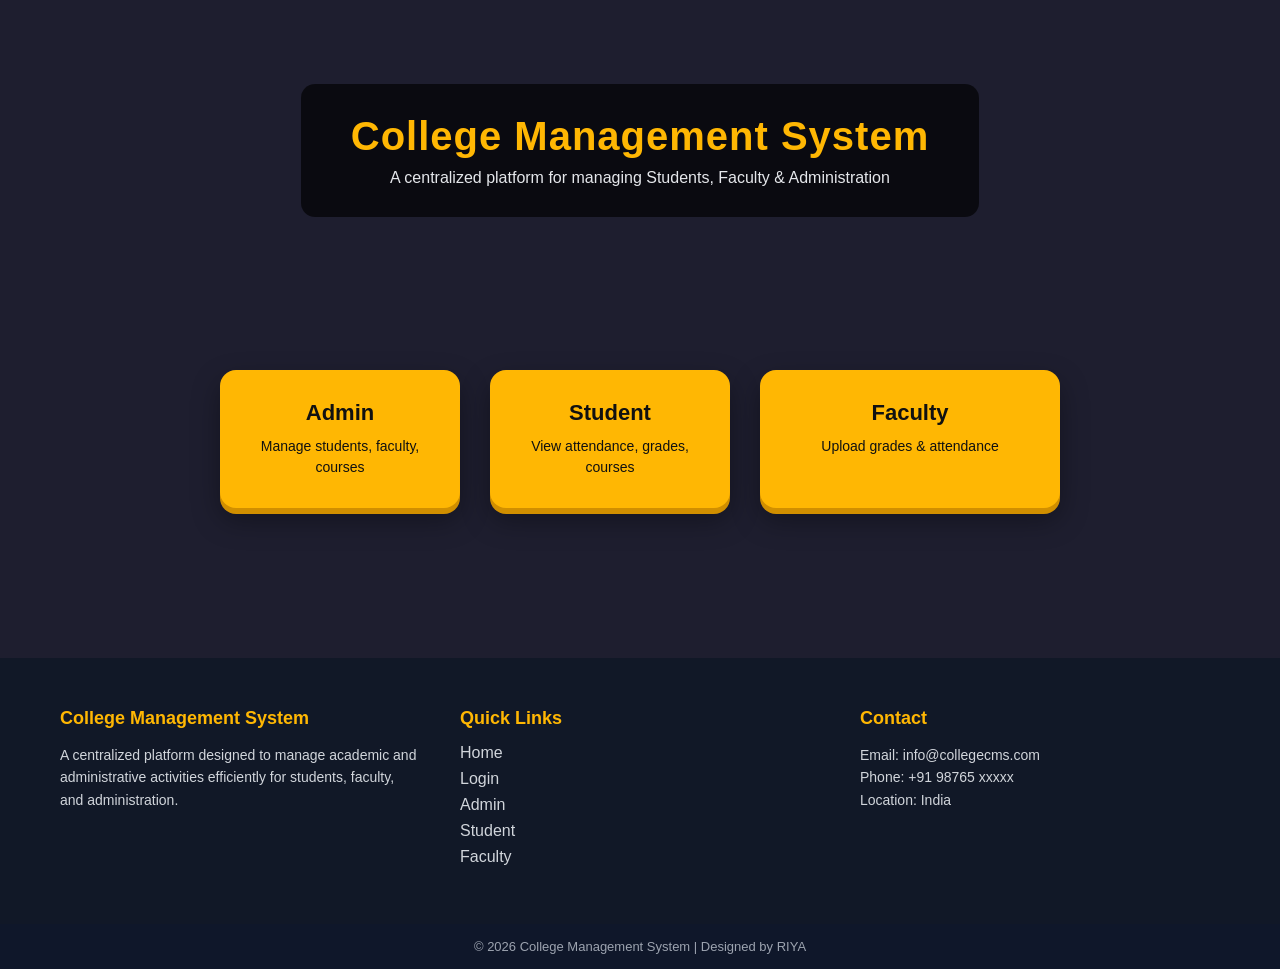
==== index.html @ 5b246680 "Add files via upload" ====
<!DOCTYPE html>
<html lang="en">
<head>
  <meta charset="UTF-8">
  <title>College Management System</title>

  <!-- ROOT index.html => NO ../ -->
  <link rel="stylesheet" href="css/style.css">
</head>
<body>

<header class="main-header">
  <div class="hero-box">
    <h1 class="hero-title">College Management System</h1>
    <p class="hero-subtitle">
      A centralized platform for managing Students, Faculty & Administration
    </p>
  </div>
</header>

<section class="cards">

  <div class="card admin" onclick="goLogin('admin')">
    <h2>Admin</h2>
    <p>Manage students, faculty, courses</p>
  </div>

  <div class="card student" onclick="goLogin('student')">
    <h2>Student</h2>
    <p>View attendance, grades, courses</p>
  </div>

  <div class="card faculty" onclick="goLogin('faculty')">
    <h2>Faculty</h2>
    <p>Upload grades & attendance</p>
  </div>

</section>

<!-- ROOT index.html => NO ../ -->
<script src="js/app.js"></script>

<footer class="main-footer">
  <div class="footer-container">

    <div class="footer-box">
      <h3>College Management System</h3>
      <p>
        A centralized platform designed to manage academic and administrative
        activities efficiently for students, faculty, and administration.
      </p>
    </div>

    <div class="footer-box">
      <h3>Quick Links</h3>
      <ul>
        <li><a href="index.html">Home</a></li>
        <li><a href="HTML/login.html">Login</a></li>
        <li><a href="HTML/admin.html">Admin</a></li>
        <li><a href="HTML/student.html">Student</a></li>
        <li><a href="HTML/faculty.html">Faculty</a></li>
      </ul>
    </div>

    <div class="footer-box">
      <h3>Contact</h3>
      <p>Email: info@collegecms.com</p>
      <p>Phone: +91 98765 xxxxx</p>
      <p>Location: India</p>
    </div>

  </div>

  <div class="footer-bottom">
    © 2026 College Management System | Designed by RIYA
  </div>
</footer>

</body>
</html>
---- css/style.css ----
/* =======================
   GLOBAL RESET & BASE
======================= */
* {
  margin: 0;
  padding: 0;
  box-sizing: border-box;
}

body {
  font-family: "Segoe UI", Arial, sans-serif;
  background: #1e1e2f;          /* dark professional background */
  color: #ffffff;
}

/* =======================
   HEADER / HERO SECTION
======================= */
.main-header {
  height: 300px;
  background-image: url("https://imgs.search.brave.com/BqNDkgQaeQ_dwOz2EEvCH_mbwTpw3ayQQGi0dMcznIg/rs:fit:860:0:0:0/g:ce/aHR0cHM6Ly9pbWFn/ZS1zdGF0aWMuY29s/bGVnZWR1bmlhLmNv/bS9wdWJsaWMvY29s/bGVnZV9kYXRhL2lt/YWdlcy9jYW1wdXNp/bWFnZS8xNDI1X2Nh/bXB1cyUyMCgxMSku/d2VicA");
  background-size: cover;
  background-position: center;
  display: flex;
  align-items: center;
  justify-content: center;
}

.hero-box {
  background: rgba(0, 0, 0, 0.65);
  padding: 30px 50px;
  border-radius: 14px;
  text-align: center;
  animation: fadeIn 1s ease;
}

.hero-title {
  font-size: 40px;
  font-weight: 700;
  color: #ffb703;               /* highlight */
  letter-spacing: 1px;
}

.hero-subtitle {
  margin-top: 10px;
  font-size: 16px;
  color: #e5e7eb;
}

/* =======================
   CARDS SECTION
======================= */
.cards {
  display: flex;
  justify-content: center;
  gap: 30px;
  padding: 70px 40px;
}

/* =======================
   CARD / BUTTON STYLE
======================= */
.card {
  background: #ffb703;          /* base orange */
  color: #111;
  width: 240px;
  padding: 30px 20px;
  border-radius: 16px;
  text-align: center;
  cursor: pointer;

  /* button depth */
  box-shadow:
    0 6px 0 #d18f00,
    0 12px 28px rgba(0, 0, 0, 0.35);

  /* smooth interactions */
  transition:
    transform 0.25s ease,
    box-shadow 0.25s ease,
    background 0.25s ease;

  /* entry animation */
  animation: slideUp 0.8s ease forwards;
}

.card h2 {
  font-size: 22px;
  margin-bottom: 10px;
}

.card p {
  font-size: 14px;
  line-height: 1.5;
}

/* 🔥 hover = real button lift */
.card:hover {
  background: #ff9800;          /* slightly darker orange */
  transform: translateY(-6px);
  box-shadow:
    0 4px 0 #c77700,
    0 20px 45px rgba(0, 0, 0, 0.45);
}

/* 👇 click / press feel */
.card:active {
  transform: translateY(2px);
  box-shadow:
    0 2px 0 #a86500,
    0 8px 18px rgba(0, 0, 0, 0.35);
}

/* stagger animation */
.admin { animation-delay: 0.2s; }
.student { animation-delay: 0.4s; }
.faculty { animation-delay: 0.6s; }


/* =======================
   ANIMATIONS
======================= */
@keyframes slideUp {
  from {
    opacity: 0;
    transform: translateY(40px);
  }
  to {
    opacity: 1;
    transform: translateY(0);
  }
}

@keyframes fadeIn {
  from {
    opacity: 0;
    transform: translateY(20px);
  }
  to {
    opacity: 1;
    transform: translateY(0);
  }
}

/* =======================
   RESPONSIVE
======================= */
@media (max-width: 900px) {
  .cards {
    flex-direction: column;
    align-items: center;
  }
}


/* =======================
   LOGIN PAGE STYLING
======================= */

.login-body {
  height: 100vh;
  background: linear-gradient(
    120deg,
    #ffb703,
    #ff006e,
    #8338ec,
    #3a86ff
  );
  background-size: 400% 400%;
  animation: gradientMove 12s ease infinite;

  display: flex;
  align-items: center;
  justify-content: center;
}

.login-container {
  width: 100%;
  display: flex;
  align-items: center;
  justify-content: center;
}

.login-card {
  width: 340px;
  padding: 35px 30px;
  border-radius: 18px;

  background: rgba(255, 255, 255, 0.15);
  backdrop-filter: blur(15px);
  -webkit-backdrop-filter: blur(15px);

  box-shadow: 0 25px 60px rgba(0, 0, 0, 0.4);
  text-align: center;

  animation: popIn 0.8s ease;
}

.login-icon {
  width: 70px;
  height: 70px;
  background: rgba(255, 255, 255, 0.25);
  border-radius: 50%;
  margin: 0 auto 15px;
  display: flex;
  align-items: center;
  justify-content: center;
  font-size: 32px;
}

.login-card h2 {
  color: #ffffff;
  margin-bottom: 20px;
  letter-spacing: 1px;
}

.login-card input {
  width: 100%;
  padding: 12px 14px;
  margin: 10px 0;
  border-radius: 8px;
  border: none;
  outline: none;
  background: rgba(255, 255, 255, 0.85);
  font-size: 14px;
}

.login-options {
  display: flex;
  justify-content: space-between;
  font-size: 12px;
  color: #ffffff;
  margin: 8px 0 18px;
}

.login-options a {
  color: #ffffff;
  text-decoration: none;
}

.login-btn {
  width: 100%;
  padding: 12px;
  background: #ffb703;
  border: none;
  border-radius: 8px;
  font-size: 15px;
  font-weight: 600;
  cursor: pointer;
  transition: transform 0.25s ease, box-shadow 0.25s ease;
}

.login-btn:hover {
  transform: translateY(-4px);
  box-shadow: 0 12px 30px rgba(0, 0, 0, 0.4);
}

/* =======================
   LOGIN ANIMATIONS
======================= */

@keyframes gradientMove {
  0% { background-position: 0% 50%; }
  50% { background-position: 100% 50%; }
  100% { background-position: 0% 50%; }
}

@keyframes popIn {
  from {
    opacity: 0;
    transform: scale(0.8);
  }
  to {
    opacity: 1;
    transform: scale(1);
  }
}


/* =======================
   FACULTY DASHBOARD
======================= */

.dashboard-body {
  min-height: 100vh;
  background: #1e1e2f;
  color: white;
}

/* Top header */
.dashboard-header {
  display: flex;
  justify-content: space-between;
  align-items: center;
  padding: 20px 40px;
  background: #111827;
  box-shadow: 0 5px 20px rgba(0,0,0,0.4);
}

.dashboard-header h1 {
  color: #ffb703;
  font-size: 26px;
}

.logout-btn {
  padding: 8px 18px;
  border: none;
  background: #ffb703;
  border-radius: 6px;
  font-weight: 600;
  cursor: pointer;
  transition: transform 0.25s ease;
}

.logout-btn:hover {
  transform: translateY(-3px);
}

/* Main cards */
.dashboard-container {
  display: flex;
  gap: 30px;
  justify-content: center;
  padding: 80px 40px;
}

/* Individual dashboard card */
.dash-card {
  background: rgba(255, 255, 255, 0.08);
  width: 280px;
  padding: 30px 25px;
  border-radius: 18px;
  text-align: center;

  backdrop-filter: blur(10px);
  box-shadow: 0 20px 45px rgba(0,0,0,0.5);

  animation: slideUp 0.8s ease forwards;
  transition: transform 0.35s ease, box-shadow 0.35s ease;
}

.dash-card h2 {
  margin-bottom: 12px;
  font-size: 20px;
}

.dash-card p {
  font-size: 14px;
  color: #d1d5db;
  margin-bottom: 20px;
}

.dash-card button {
  padding: 10px 20px;
  background: #ffb703;
  border: none;
  border-radius: 8px;
  font-weight: 600;
  cursor: pointer;
}

/* Hover animation */
.dash-card:hover {
  transform: translateY(-14px);
  box-shadow: 0 28px 60px rgba(0,0,0,0.7);
}

/* Stagger animation */
.attendance { animation-delay: 0.2s; }
.grades { animation-delay: 0.4s; }
.records { animation-delay: 0.6s; }

/* Responsive */
@media (max-width: 900px) {
  .dashboard-container {
    flex-direction: column;
    align-items: center;
  }
}

/* =======================
   ADMIN DASHBOARD EXTRA
======================= */

.students { animation-delay: 0.2s; }
.faculty  { animation-delay: 0.4s; }
.courses  { animation-delay: 0.6s; }
.reports  { animation-delay: 0.8s; }

/* Admin cards thode wide */
.students,
.faculty,
.courses,
.reports {
  width: 300px;
}

/* =======================
   STUDENT DASHBOARD EXTRA
======================= */

.fees { animation-delay: 0.8s; }


/* =======================
   FOOTER STYLING
======================= */

.main-footer {
  background: #111827;
  color: #d1d5db;
  margin-top: 80px;
}

.footer-container {
  display: flex;
  justify-content: space-between;
  gap: 40px;
  padding: 50px 60px;
  flex-wrap: wrap;
}

.footer-box {
  flex: 1;
  min-width: 220px;
}

.footer-box h3 {
  color: #ffb703;
  margin-bottom: 15px;
  font-size: 18px;
}

.footer-box p {
  font-size: 14px;
  line-height: 1.6;
}

.footer-box ul {
  list-style: none;
  padding: 0;
}

.footer-box ul li {
  margin-bottom: 8px;
}

.footer-box ul li a {
  color: #d1d5db;
  text-decoration: none;
  transition: color 0.25s ease;
}

.footer-box ul li a:hover {
  color: #ffb703;
}

.footer-bottom {
  text-align: center;
  padding: 15px;
  background: #0f172a;
  font-size: 13px;
  color: #9ca3af;
}

/* Responsive footer */
@media (max-width: 768px) {
  .footer-container {
    flex-direction: column;
    text-align: center;
  }
}

/* =======================
   PAGE TRANSITION
======================= */
.page-exit {
  animation: fadeOut 0.4s ease forwards;
}

@keyframes fadeOut {
  to {
    opacity: 0;
    transform: scale(0.98);
  }
}

/* =======================
   LOGIN WARNING POPUP
======================= */

.warning-popup {
  position: fixed;
  top: -80px;
  left: 50%;
  transform: translateX(-50%);
  background: #ef4444;
  color: #fff;
  padding: 14px 24px;
  border-radius: 10px;
  font-size: 14px;
  font-weight: 500;
  box-shadow: 0 12px 30px rgba(0,0,0,0.4);
  z-index: 9999;
  transition: top 0.4s ease;
}

.warning-popup.show {
  top: 30px;
}

/* =======================
   REMEMBER ME FIX
======================= */

.login-options {
  display: flex;
  justify-content: space-between;
  align-items: center;
  font-size: 13px;
  color: #ffffff;
  margin: 10px 0 18px;
}

.remember-me {
  display: flex;
  align-items: center;
  gap: 6px;
  cursor: pointer;
}

.remember-me input {
  accent-color: #ffb703;   /* checkbox color */
  cursor: pointer;
}

.login-options a {
  color: #ffffff;
  text-decoration: none;
  font-size: 12px;
}

.login-options a:hover {
  text-decoration: underline;
}
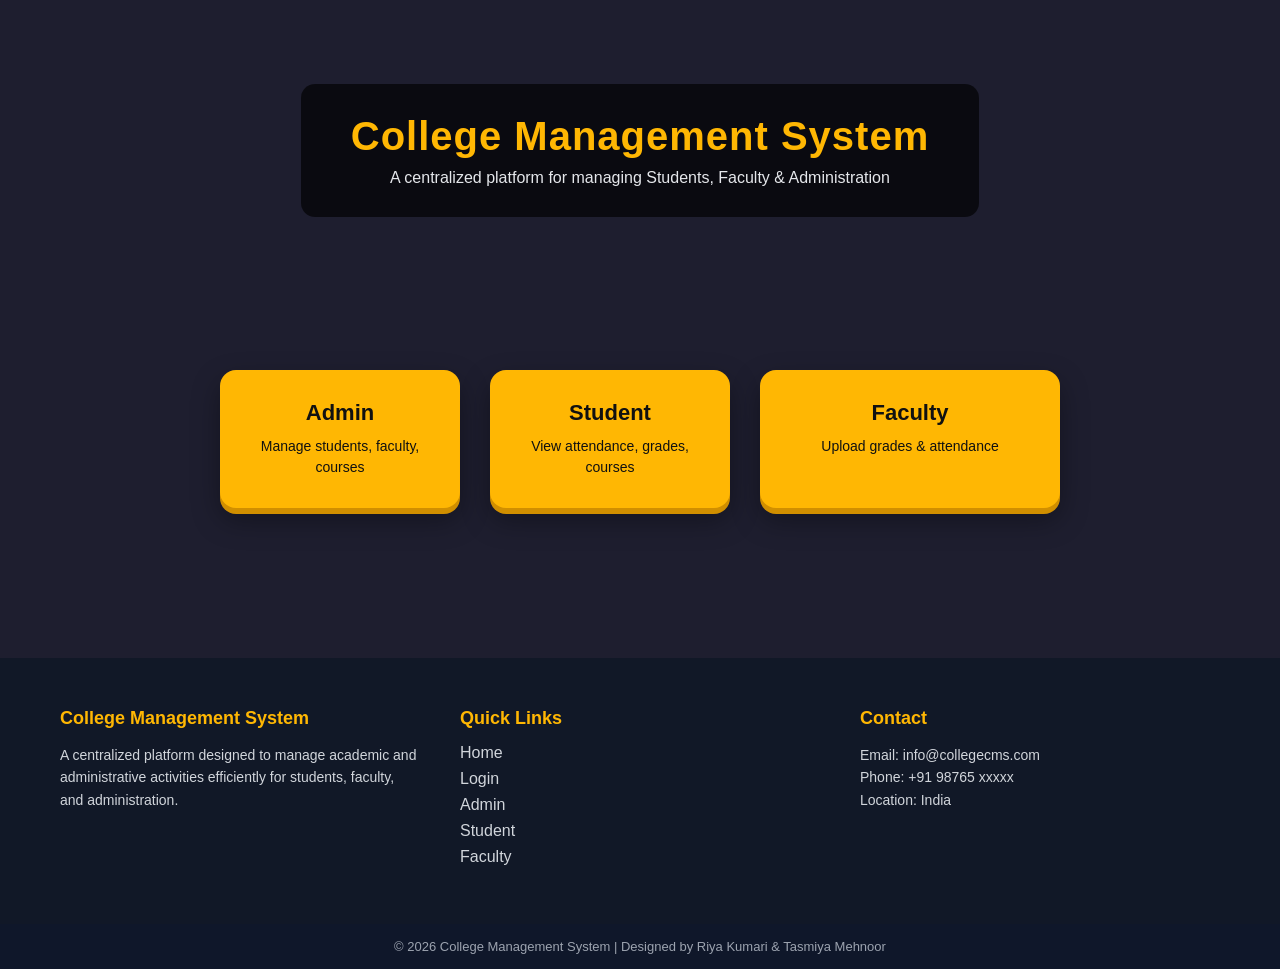
==== commit 629b43d2: "index.html" ====
--- a/index.html
+++ b/index.html
@@ -72,7 +72,7 @@
   </div>
 
   <div class="footer-bottom">
-    © 2026 College Management System | Designed by RIYA
+    © 2026 College Management System | Designed by Riya Kumari & Tasmiya Mehnoor
   </div>
 </footer>
 
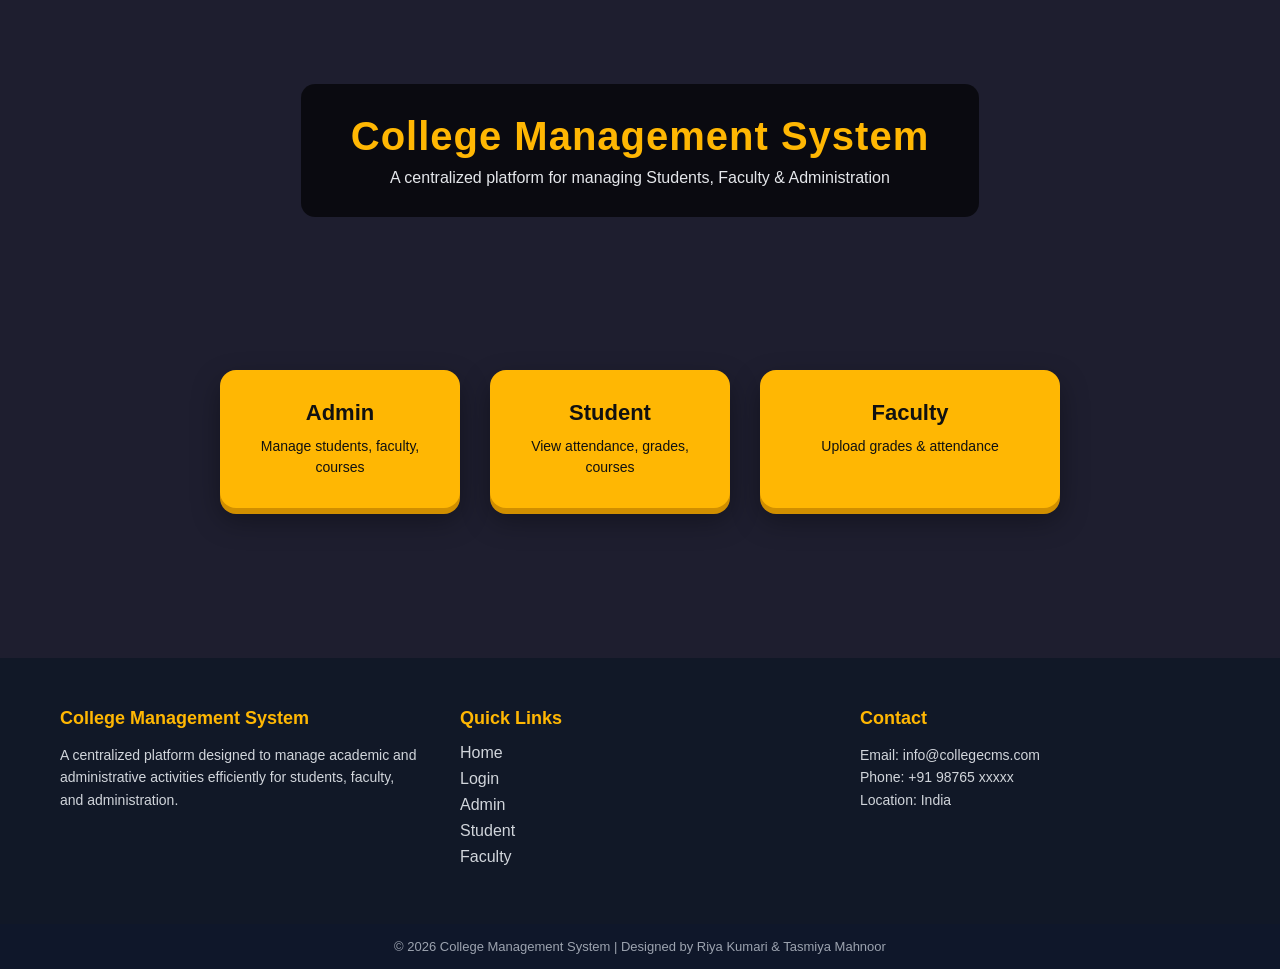
==== commit 6c1c239b: "Update index.html" ====
--- a/index.html
+++ b/index.html
@@ -72,7 +72,7 @@
   </div>
 
   <div class="footer-bottom">
-    © 2026 College Management System | Designed by Riya Kumari & Tasmiya Mehnoor
+    © 2026 College Management System | Designed by Riya Kumari & Tasmiya Mahnoor
   </div>
 </footer>
 
